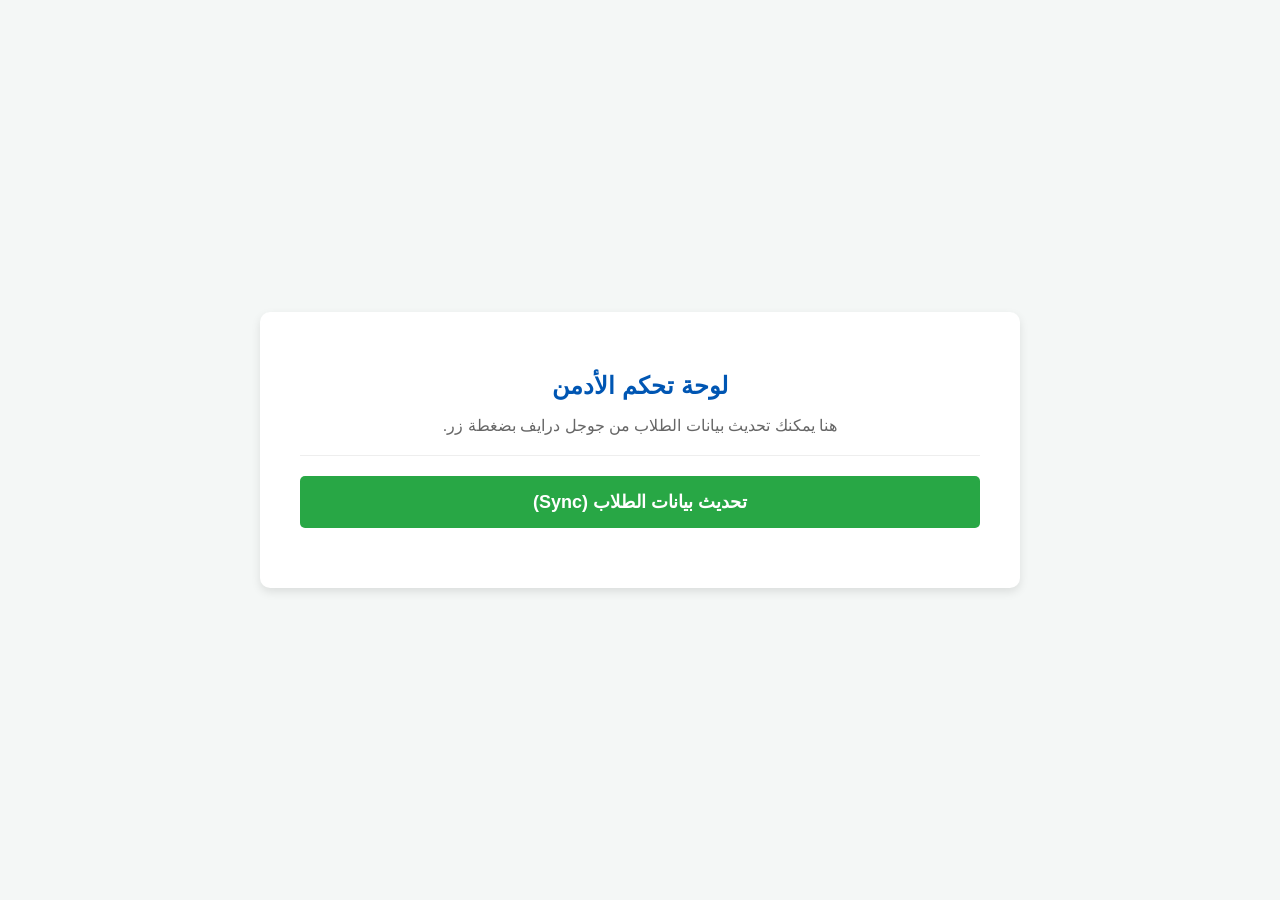
==== admin.html @ 7fe87dff "Add files via upload" ====
<!DOCTYPE html>
<html lang="ar" dir="rtl">
<head>
    <meta charset="UTF-8">
    <title>لوحة تحكم الأدمن</title>
    <link rel="stylesheet" href="style.css">
</head>
<body>
    <div class="screen active">
        <div class="login-box">
            <h2>لوحة تحكم الأدمن</h2>
            <p>هنا يمكنك تحديث بيانات الطلاب من جوجل درايف بضغطة زر.</p>
            <hr>
            <button onclick="syncData()" style="background-color: #28a745;">تحديث بيانات الطلاب (Sync)</button>
            <p id="status" style="margin-top: 20px; font-weight: bold;"></p>
        </div>
    </div>

    <script>
        // رابط دالة تحديث البيانات
        const SYNC_FUNCTION_URL = 'https://xylmdahldlkwvkjjjfdj.supabase.co/functions/v1/sync-students';

        async function syncData() {
            const status = document.getElementById('status');
            status.innerText = "جاري الاتصال بجوجل درايف واستيراد البيانات...";
            status.style.color = "blue";

            try {
                const response = await fetch(SYNC_FUNCTION_URL, {
                    method: 'POST',
                    headers: { 'Content-Type': 'application/json' }
                });
                const result = await response.json();

                if (response.ok) {
                    status.innerText = result.message;
                    status.style.color = "green";
                } else {
                    status.innerText = "خطأ: " + result.error;
                    status.style.color = "red";
                }
            } catch (error) {
                status.innerText = "حدث خطأ في الاتصال بالسيرفر.";
                status.style.color = "red";
            }
        }
    </script>
</body>
</html>
---- style.css ----
* { box-sizing: border-box; font-family: 'Segoe UI', Tahoma, Geneva, Verdana, sans-serif; }
body { margin: 0; padding: 0; background-color: #f4f7f6; display: flex; justify-content: center; align-items: center; min-height: 100vh; }

/* إخفاء وإظهار الشاشات */
.screen { display: none; width: 100%; max-width: 800px; padding: 20px; }
.screen.active { display: block; }

/* تصميم صندوق الدخول */
.login-box { background: white; padding: 40px; border-radius: 10px; box-shadow: 0 4px 10px rgba(0,0,0,0.1); text-align: center; }
.login-box h2 { color: #0056b3; margin-bottom: 5px; }
.login-box p { color: #666; }
.login-box hr { border: 0; height: 1px; background: #eee; margin: 20px 0; }
.login-box input { width: 100%; padding: 15px; margin: 15px 0; border: 1px solid #ccc; border-radius: 5px; font-size: 18px; text-align: center; }
.login-box button { width: 100%; padding: 15px; background-color: #0056b3; color: white; border: none; border-radius: 5px; font-size: 18px; cursor: pointer; font-weight: bold; }
.login-box button:hover { background-color: #004494; }

/* تصميم صفحة الخدمات */
.header { background: white; padding: 20px; border-radius: 10px; box-shadow: 0 4px 10px rgba(0,0,0,0.1); text-align: center; margin-bottom: 20px; }
.header h1 { color: #0056b3; margin-top: 0; }
.header h3 { margin: 5px 0; color: #333; }
.header h3 span { color: #28a745; }
.logout-btn { margin-top: 15px; padding: 8px 15px; background-color: #dc3545; color: white; border: none; border-radius: 5px; cursor: pointer; }
.logout-btn:hover { background-color: #c82333; }

.services-grid { display: grid; grid-template-columns: 1fr 1fr; gap: 20px; }
.service-card { background: white; padding: 30px; text-align: center; border-radius: 10px; text-decoration: none; color: #333; box-shadow: 0 4px 10px rgba(0,0,0,0.1); transition: 0.3s; border-right: 5px solid #0056b3; }
.service-card:hover { transform: translateY(-5px); box-shadow: 0 6px 15px rgba(0,0,0,0.15); }
.service-card h3 { color: #0056b3; margin-bottom: 10px; }

@media (max-width: 600px) { .services-grid { grid-template-columns: 1fr; } }
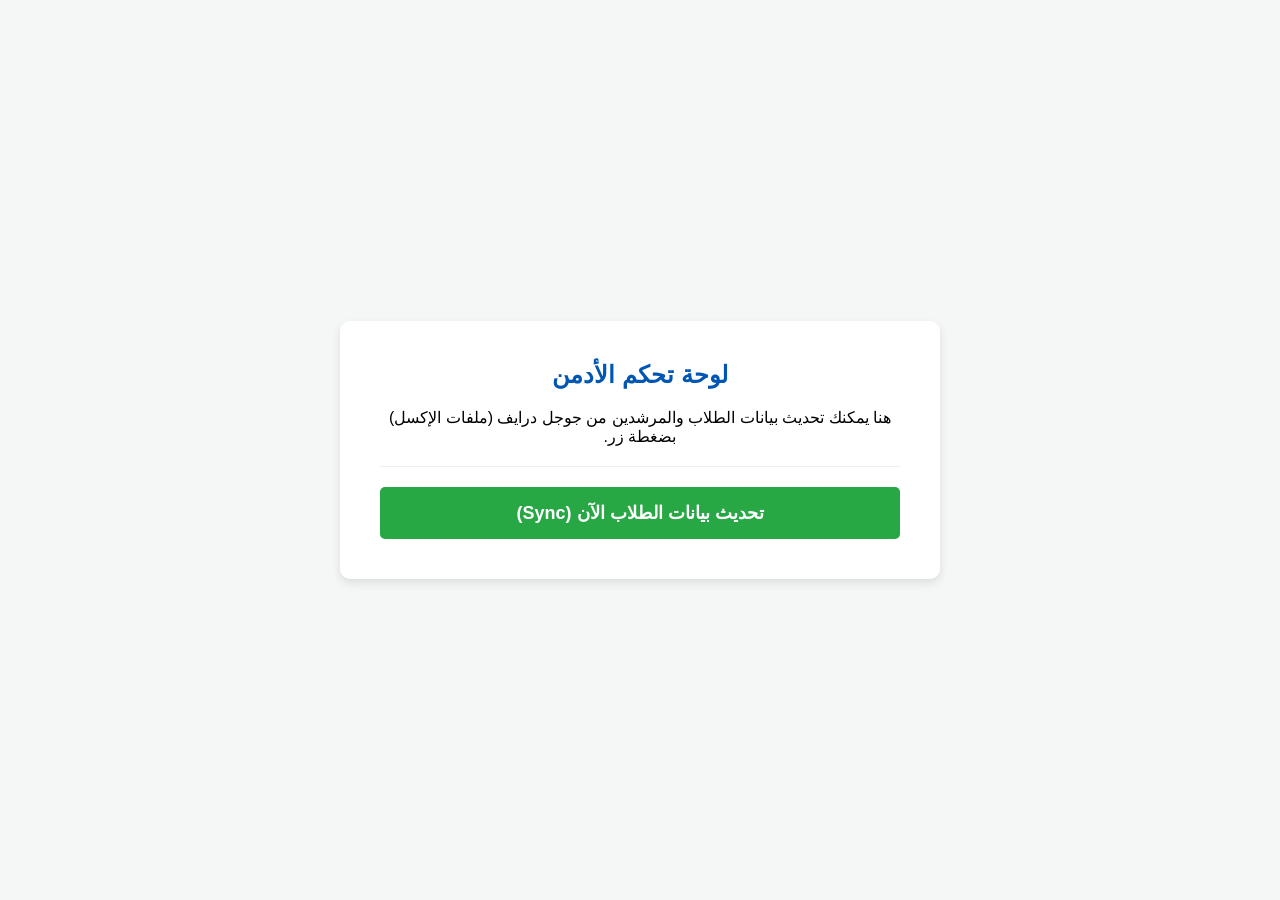
==== commit 66d5ba4b: "Update admin.html" ====
--- a/admin.html
+++ b/admin.html
@@ -2,48 +2,123 @@
 <html lang="ar" dir="rtl">
 <head>
     <meta charset="UTF-8">
+    <meta name="viewport" content="width=device-width, initial-scale=1.0">
     <title>لوحة تحكم الأدمن</title>
     <link rel="stylesheet" href="style.css">
+    <style>
+        /* تنسيقات إضافية خاصة بصفحة الأدمن */
+        .admin-card {
+            background: white;
+            padding: 40px;
+            border-radius: 10px;
+            box-shadow: 0 4px 10px rgba(0,0,0,0.1);
+            text-align: center;
+            max-width: 600px;
+            margin: 0 auto;
+        }
+        .admin-card h2 { color: #0056b3; margin-top: 0; }
+        .admin-card hr { border: 0; height: 1px; background: #eee; margin: 20px 0; }
+        .sync-btn {
+            width: 100%;
+            padding: 15px;
+            background-color: #28a745;
+            color: white;
+            border: none;
+            border-radius: 5px;
+            font-size: 18px;
+            font-weight: bold;
+            cursor: pointer;
+            transition: 0.3s;
+        }
+        .sync-btn:hover { background-color: #218838; }
+        .sync-btn:disabled { background-color: #6c757d; cursor: not-allowed; }
+        #status-message {
+            margin-top: 25px;
+            padding: 15px;
+            border-radius: 5px;
+            font-weight: bold;
+            display: none;
+            word-wrap: break-word;
+        }
+        .status-success { background-color: #d4edda; color: #155724; border: 1px solid #c3e6cb; }
+        .status-error { background-color: #f8d7da; color: #721c24; border: 1px solid #f5c6cb; }
+        .status-loading { background-color: #cce5ff; color: #004085; border: 1px solid #b8daff; }
+    </style>
 </head>
 <body>
-    <div class="screen active">
-        <div class="login-box">
+
+    <!-- شاشة لوحة التحكم -->
+    <div class="screen active" style="display: flex; justify-content: center; align-items: center; min-height: 100vh;">
+        <div class="admin-card">
             <h2>لوحة تحكم الأدمن</h2>
-            <p>هنا يمكنك تحديث بيانات الطلاب من جوجل درايف بضغطة زر.</p>
+            <p>هنا يمكنك تحديث بيانات الطلاب والمرشدين من جوجل درايف (ملفات الإكسل) بضغطة زر.</p>
             <hr>
-            <button onclick="syncData()" style="background-color: #28a745;">تحديث بيانات الطلاب (Sync)</button>
-            <p id="status" style="margin-top: 20px; font-weight: bold;"></p>
+            
+            <button id="sync-btn" class="sync-btn" onclick="syncData()">
+                تحديث بيانات الطلاب الآن (Sync)
+            </button>
+            
+            <!-- مكان ظهور رسائل النجاح أو الخطأ -->
+            <div id="status-message"></div>
         </div>
     </div>
 
     <script>
-        // رابط دالة تحديث البيانات
+        // رابط دالة تحديث البيانات الخاصة بك في Supabase
         const SYNC_FUNCTION_URL = 'https://xylmdahldlkwvkjjjfdj.supabase.co/functions/v1/sync-students';
 
         async function syncData() {
-            const status = document.getElementById('status');
-            status.innerText = "جاري الاتصال بجوجل درايف واستيراد البيانات...";
-            status.style.color = "blue";
+            const statusDiv = document.getElementById('status-message');
+            const btn = document.getElementById('sync-btn');
+
+            // إظهار حالة التحميل وتعطيل الزر
+            statusDiv.style.display = 'block';
+            statusDiv.className = 'status-loading';
+            statusDiv.innerHTML = '⏳ جاري الاتصال بجوجل درايف وقراءة البيانات...<br><span style="font-size:14px; font-weight:normal;">(قد تستغرق العملية من 10 إلى 30 ثانية)</span>';
+            
+            btn.disabled = true;
+            btn.innerText = 'جاري التحديث...';
 
             try {
                 const response = await fetch(SYNC_FUNCTION_URL, {
                     method: 'POST',
-                    headers: { 'Content-Type': 'application/json' }
+                    headers: {
+                        'Content-Type': 'application/json'
+                    }
                 });
-                const result = await response.json();
+
+                // نقرأ النص أولاً لتفادي خطأ if the server returns HTML instead of JSON
+                const textResponse = await response.text();
+                let result;
+
+                try {
+                    // محاولة تحويل النص إلى JSON
+                    result = JSON.parse(textResponse);
+                } catch (e) {
+                    // إذا فشل التحويل، فهذا يعني أن السيرفر أرجع خطأ نصي أو صفحة HTML
+                    result = { error: textResponse };
+                }
 
                 if (response.ok) {
-                    status.innerText = result.message;
-                    status.style.color = "green";
+                    // نجاح العملية
+                    statusDiv.className = 'status-success';
+                    statusDiv.innerHTML = '✅ ' + (result.message || 'تم تحديث البيانات بنجاح!');
                 } else {
-                    status.innerText = "خطأ: " + result.error;
-                    status.style.color = "red";
+                    // فشل العملية (خطأ من السيرفر أو من الدالة)
+                    statusDiv.className = 'status-error';
+                    statusDiv.innerHTML = '❌ خطأ: ' + (result.error || result.message || 'حدث خطأ غير معروف أثناء جلب البيانات.');
                 }
+
             } catch (error) {
-                status.innerText = "حدث خطأ في الاتصال بالسيرفر.";
-                status.style.color = "red";
+                // خطأ في الاتصال بالشبكة
+                statusDiv.className = 'status-error';
+                statusDiv.innerHTML = '❌ خطأ في الاتصال بالسيرفر: ' + error.message;
+            } finally {
+                // إعادة الزر إلى حالته الطبيعية في كل الأحوال
+                btn.disabled = false;
+                btn.innerText = 'تحديث بيانات الطلاب الآن (Sync)';
             }
         }
     </script>
 </body>
-</html>+</html>
--- a/style.css
+++ b/style.css
@@ -27,4 +27,17 @@
 .service-card:hover { transform: translateY(-5px); box-shadow: 0 6px 15px rgba(0,0,0,0.15); }
 .service-card h3 { color: #0056b3; margin-bottom: 10px; }
 
-@media (max-width: 600px) { .services-grid { grid-template-columns: 1fr; } }+@media (max-width: 600px) { .services-grid { grid-template-columns: 1fr; } }
+.back-btn {
+    width: auto !important;
+    padding: 10px 20px !important;
+    background-color: #0056b3 !important;
+    color: white;
+    border: none;
+    border-radius: 5px;
+    cursor: pointer;
+    margin-top: 10px;
+    font-size: 14px;
+}
+.back-btn:hover { background-color: #004494 !important; }
+.service-card { cursor: pointer; }
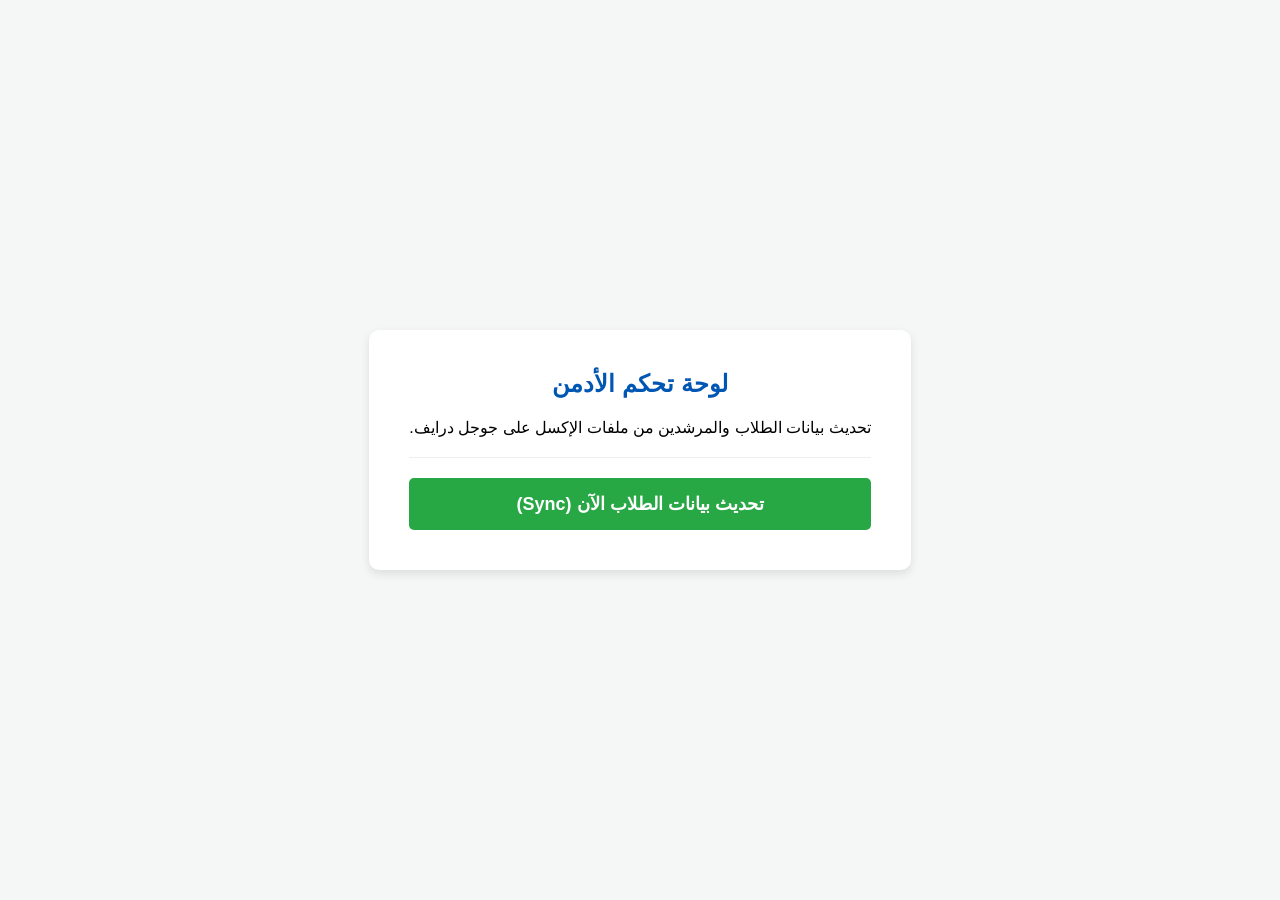
==== commit ca6b002f: "Update admin.html" ====
--- a/admin.html
+++ b/admin.html
@@ -6,7 +6,6 @@
     <title>لوحة تحكم الأدمن</title>
     <link rel="stylesheet" href="style.css">
     <style>
-        /* تنسيقات إضافية خاصة بصفحة الأدمن */
         .admin-card {
             background: white;
             padding: 40px;
@@ -19,26 +18,14 @@
         .admin-card h2 { color: #0056b3; margin-top: 0; }
         .admin-card hr { border: 0; height: 1px; background: #eee; margin: 20px 0; }
         .sync-btn {
-            width: 100%;
-            padding: 15px;
-            background-color: #28a745;
-            color: white;
-            border: none;
-            border-radius: 5px;
-            font-size: 18px;
-            font-weight: bold;
-            cursor: pointer;
-            transition: 0.3s;
+            width: 100%; padding: 15px; background-color: #28a745; color: white;
+            border: none; border-radius: 5px; font-size: 18px; font-weight: bold; cursor: pointer; transition: 0.3s;
         }
         .sync-btn:hover { background-color: #218838; }
         .sync-btn:disabled { background-color: #6c757d; cursor: not-allowed; }
         #status-message {
-            margin-top: 25px;
-            padding: 15px;
-            border-radius: 5px;
-            font-weight: bold;
-            display: none;
-            word-wrap: break-word;
+            margin-top: 25px; padding: 15px; border-radius: 5px;
+            font-weight: bold; display: none; word-wrap: break-word;
         }
         .status-success { background-color: #d4edda; color: #155724; border: 1px solid #c3e6cb; }
         .status-error { background-color: #f8d7da; color: #721c24; border: 1px solid #f5c6cb; }
@@ -47,31 +34,27 @@
 </head>
 <body>
 
-    <!-- شاشة لوحة التحكم -->
-    <div class="screen active" style="display: flex; justify-content: center; align-items: center; min-height: 100vh;">
+    <div class="screen active" style="display: flex; justify-content: center; align-items: center; min-height: 100vh; width: 100%;">
         <div class="admin-card">
             <h2>لوحة تحكم الأدمن</h2>
-            <p>هنا يمكنك تحديث بيانات الطلاب والمرشدين من جوجل درايف (ملفات الإكسل) بضغطة زر.</p>
+            <p>تحديث بيانات الطلاب والمرشدين من ملفات الإكسل على جوجل درايف.</p>
             <hr>
             
             <button id="sync-btn" class="sync-btn" onclick="syncData()">
                 تحديث بيانات الطلاب الآن (Sync)
             </button>
             
-            <!-- مكان ظهور رسائل النجاح أو الخطأ -->
             <div id="status-message"></div>
         </div>
     </div>
 
     <script>
-        // رابط دالة تحديث البيانات الخاصة بك في Supabase
         const SYNC_FUNCTION_URL = 'https://xylmdahldlkwvkjjjfdj.supabase.co/functions/v1/sync-students';
 
         async function syncData() {
             const statusDiv = document.getElementById('status-message');
             const btn = document.getElementById('sync-btn');
 
-            // إظهار حالة التحميل وتعطيل الزر
             statusDiv.style.display = 'block';
             statusDiv.className = 'status-loading';
             statusDiv.innerHTML = '⏳ جاري الاتصال بجوجل درايف وقراءة البيانات...<br><span style="font-size:14px; font-weight:normal;">(قد تستغرق العملية من 10 إلى 30 ثانية)</span>';
@@ -82,39 +65,25 @@
             try {
                 const response = await fetch(SYNC_FUNCTION_URL, {
                     method: 'POST',
-                    headers: {
-                        'Content-Type': 'application/json'
-                    }
+                    headers: { 'Content-Type': 'application/json' }
                 });
 
-                // نقرأ النص أولاً لتفادي خطأ if the server returns HTML instead of JSON
                 const textResponse = await response.text();
                 let result;
-
-                try {
-                    // محاولة تحويل النص إلى JSON
-                    result = JSON.parse(textResponse);
-                } catch (e) {
-                    // إذا فشل التحويل، فهذا يعني أن السيرفر أرجع خطأ نصي أو صفحة HTML
-                    result = { error: textResponse };
-                }
+                try { result = JSON.parse(textResponse); } catch (e) { result = { error: textResponse }; }
 
                 if (response.ok) {
-                    // نجاح العملية
                     statusDiv.className = 'status-success';
                     statusDiv.innerHTML = '✅ ' + (result.message || 'تم تحديث البيانات بنجاح!');
                 } else {
-                    // فشل العملية (خطأ من السيرفر أو من الدالة)
                     statusDiv.className = 'status-error';
-                    statusDiv.innerHTML = '❌ خطأ: ' + (result.error || result.message || 'حدث خطأ غير معروف أثناء جلب البيانات.');
+                    statusDiv.innerHTML = '❌ خطأ: ' + (result.error || result.message || 'حدث خطأ غير معروف.');
                 }
 
             } catch (error) {
-                // خطأ في الاتصال بالشبكة
                 statusDiv.className = 'status-error';
                 statusDiv.innerHTML = '❌ خطأ في الاتصال بالسيرفر: ' + error.message;
             } finally {
-                // إعادة الزر إلى حالته الطبيعية في كل الأحوال
                 btn.disabled = false;
                 btn.innerText = 'تحديث بيانات الطلاب الآن (Sync)';
             }
--- a/style.css
+++ b/style.css
@@ -1,5 +1,9 @@
 * { box-sizing: border-box; font-family: 'Segoe UI', Tahoma, Geneva, Verdana, sans-serif; }
-body { margin: 0; padding: 0; background-color: #f4f7f6; display: flex; justify-content: center; align-items: center; min-height: 100vh; }
+body { 
+    margin: 0; padding: 0; background-color: #f4f7f6; 
+    display: flex; justify-content: center; align-items: center; min-height: 100vh; 
+    background-size: cover; background-position: center; background-attachment: fixed;
+}
 
 /* إخفاء وإظهار الشاشات */
 .screen { display: none; width: 100%; max-width: 800px; padding: 20px; }
@@ -9,35 +13,21 @@
 .login-box { background: white; padding: 40px; border-radius: 10px; box-shadow: 0 4px 10px rgba(0,0,0,0.1); text-align: center; }
 .login-box h2 { color: #0056b3; margin-bottom: 5px; }
 .login-box p { color: #666; }
-.login-box hr { border: 0; height: 1px; background: #eee; margin: 20px 0; }
-.login-box input { width: 100%; padding: 15px; margin: 15px 0; border: 1px solid #ccc; border-radius: 5px; font-size: 18px; text-align: center; }
-.login-box button { width: 100%; padding: 15px; background-color: #0056b3; color: white; border: none; border-radius: 5px; font-size: 18px; cursor: pointer; font-weight: bold; }
+.login-box input { width: 100%; padding: 15px; margin: 15px 0; border: 1px solid #ccc; border-radius: 5px; font-size: 18px; text-align: center; letter-spacing: 2px; }
+.login-box button { width: 100%; padding: 15px; background-color: #0056b3; color: white; border: none; border-radius: 5px; font-size: 18px; cursor: pointer; font-weight: bold; transition: 0.3s; }
 .login-box button:hover { background-color: #004494; }
+.back-btn { background-color: #6c757d !important; margin-top: 10px; font-size: 16px !important; }
+.back-btn:hover { background-color: #5a6268 !important; }
 
-/* تصميم صفحة الخدمات */
+/* تصميم صفحة الخدمات والبيانات */
 .header { background: white; padding: 20px; border-radius: 10px; box-shadow: 0 4px 10px rgba(0,0,0,0.1); text-align: center; margin-bottom: 20px; }
 .header h1 { color: #0056b3; margin-top: 0; }
 .header h3 { margin: 5px 0; color: #333; }
-.header h3 span { color: #28a745; }
-.logout-btn { margin-top: 15px; padding: 8px 15px; background-color: #dc3545; color: white; border: none; border-radius: 5px; cursor: pointer; }
-.logout-btn:hover { background-color: #c82333; }
 
-.services-grid { display: grid; grid-template-columns: 1fr 1fr; gap: 20px; }
-.service-card { background: white; padding: 30px; text-align: center; border-radius: 10px; text-decoration: none; color: #333; box-shadow: 0 4px 10px rgba(0,0,0,0.1); transition: 0.3s; border-right: 5px solid #0056b3; }
+.services-grid { display: grid; grid-template-columns: 1fr 1fr 1fr; gap: 20px; }
+.service-card { background: white; padding: 30px 15px; text-align: center; border-radius: 10px; text-decoration: none; color: #333; box-shadow: 0 4px 10px rgba(0,0,0,0.1); transition: 0.3s; border-bottom: 5px solid #0056b3; cursor: pointer; }
 .service-card:hover { transform: translateY(-5px); box-shadow: 0 6px 15px rgba(0,0,0,0.15); }
-.service-card h3 { color: #0056b3; margin-bottom: 10px; }
+.service-card h3 { color: #0056b3; margin-bottom: 10px; font-size: 18px; }
+.service-card p { font-size: 14px; color: #666; }
 
-@media (max-width: 600px) { .services-grid { grid-template-columns: 1fr; } }
-.back-btn {
-    width: auto !important;
-    padding: 10px 20px !important;
-    background-color: #0056b3 !important;
-    color: white;
-    border: none;
-    border-radius: 5px;
-    cursor: pointer;
-    margin-top: 10px;
-    font-size: 14px;
-}
-.back-btn:hover { background-color: #004494 !important; }
-.service-card { cursor: pointer; }
+@media (max-width: 768px) { .services-grid { grid-template-columns: 1fr; } }
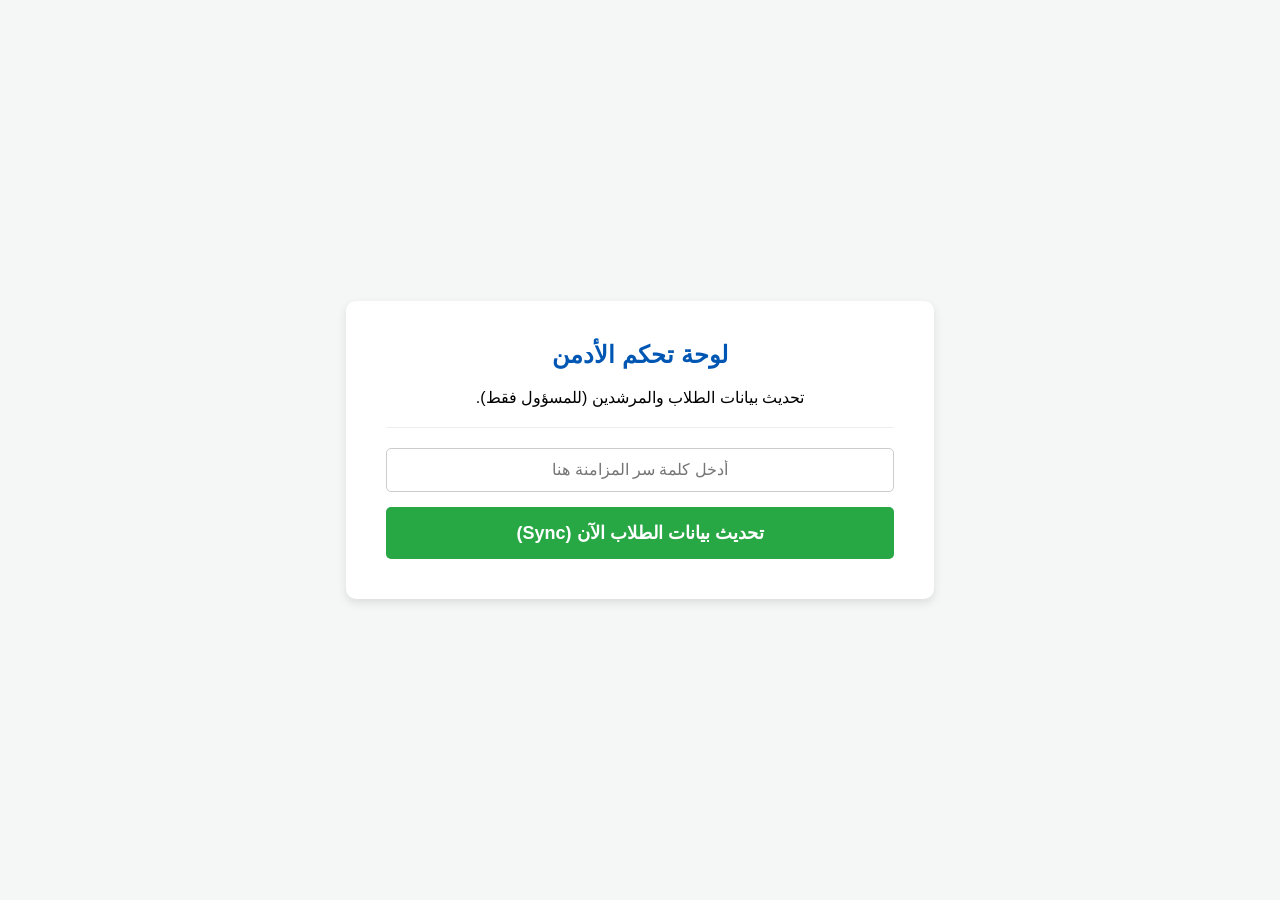
==== commit 6cfecae9: "Update admin.html" ====
--- a/admin.html
+++ b/admin.html
@@ -6,27 +6,14 @@
     <title>لوحة تحكم الأدمن</title>
     <link rel="stylesheet" href="style.css">
     <style>
-        .admin-card {
-            background: white;
-            padding: 40px;
-            border-radius: 10px;
-            box-shadow: 0 4px 10px rgba(0,0,0,0.1);
-            text-align: center;
-            max-width: 600px;
-            margin: 0 auto;
-        }
+        .admin-card { background: white; padding: 40px; border-radius: 10px; box-shadow: 0 4px 10px rgba(0,0,0,0.1); text-align: center; max-width: 600px; margin: 0 auto; }
         .admin-card h2 { color: #0056b3; margin-top: 0; }
         .admin-card hr { border: 0; height: 1px; background: #eee; margin: 20px 0; }
-        .sync-btn {
-            width: 100%; padding: 15px; background-color: #28a745; color: white;
-            border: none; border-radius: 5px; font-size: 18px; font-weight: bold; cursor: pointer; transition: 0.3s;
-        }
+        .admin-card input[type="password"] { width: 100%; padding: 12px; margin-bottom: 15px; border: 1px solid #ccc; border-radius: 5px; font-size: 16px; text-align: center; }
+        .sync-btn { width: 100%; padding: 15px; background-color: #28a745; color: white; border: none; border-radius: 5px; font-size: 18px; font-weight: bold; cursor: pointer; transition: 0.3s; }
         .sync-btn:hover { background-color: #218838; }
         .sync-btn:disabled { background-color: #6c757d; cursor: not-allowed; }
-        #status-message {
-            margin-top: 25px; padding: 15px; border-radius: 5px;
-            font-weight: bold; display: none; word-wrap: break-word;
-        }
+        #status-message { margin-top: 25px; padding: 15px; border-radius: 5px; font-weight: bold; display: none; word-wrap: break-word; }
         .status-success { background-color: #d4edda; color: #155724; border: 1px solid #c3e6cb; }
         .status-error { background-color: #f8d7da; color: #721c24; border: 1px solid #f5c6cb; }
         .status-loading { background-color: #cce5ff; color: #004085; border: 1px solid #b8daff; }
@@ -37,8 +24,11 @@
     <div class="screen active" style="display: flex; justify-content: center; align-items: center; min-height: 100vh; width: 100%;">
         <div class="admin-card">
             <h2>لوحة تحكم الأدمن</h2>
-            <p>تحديث بيانات الطلاب والمرشدين من ملفات الإكسل على جوجل درايف.</p>
+            <p>تحديث بيانات الطلاب والمرشدين (للمسؤول فقط).</p>
             <hr>
+            
+            <!-- حقل إدخال كلمة السر -->
+            <input type="password" id="admin-key-input" placeholder="أدخل كلمة سر المزامنة هنا">
             
             <button id="sync-btn" class="sync-btn" onclick="syncData()">
                 تحديث بيانات الطلاب الآن (Sync)
@@ -54,10 +44,18 @@
         async function syncData() {
             const statusDiv = document.getElementById('status-message');
             const btn = document.getElementById('sync-btn');
+            const adminKey = document.getElementById('admin-key-input').value;
+
+            if (!adminKey) {
+                statusDiv.style.display = 'block';
+                statusDiv.className = 'status-error';
+                statusDiv.innerHTML = '❌ يرجى إدخال كلمة السر أولاً!';
+                return;
+            }
 
             statusDiv.style.display = 'block';
             statusDiv.className = 'status-loading';
-            statusDiv.innerHTML = '⏳ جاري الاتصال بجوجل درايف وقراءة البيانات...<br><span style="font-size:14px; font-weight:normal;">(قد تستغرق العملية من 10 إلى 30 ثانية)</span>';
+            statusDiv.innerHTML = '⏳ جاري التحقق وتحديث البيانات...<br><span style="font-size:14px; font-weight:normal;">(قد تستغرق العملية من 10 إلى 30 ثانية)</span>';
             
             btn.disabled = true;
             btn.innerText = 'جاري التحديث...';
@@ -65,7 +63,10 @@
             try {
                 const response = await fetch(SYNC_FUNCTION_URL, {
                     method: 'POST',
-                    headers: { 'Content-Type': 'application/json' }
+                    headers: { 
+                        'Content-Type': 'application/json',
+                        'x-admin-key': adminKey // إرسال كلمة السر للسيرفر
+                    }
                 });
 
                 const textResponse = await response.text();
@@ -74,15 +75,15 @@
 
                 if (response.ok) {
                     statusDiv.className = 'status-success';
-                    statusDiv.innerHTML = '✅ ' + (result.message || 'تم تحديث البيانات بنجاح!');
+                    statusDiv.innerHTML = '✅ ' + (result.message || 'تم التحديث بنجاح!');
                 } else {
                     statusDiv.className = 'status-error';
-                    statusDiv.innerHTML = '❌ خطأ: ' + (result.error || result.message || 'حدث خطأ غير معروف.');
+                    statusDiv.innerHTML = '❌ خطأ: ' + (result.error || 'كلمة السر غير صحيحة أو حدث خطأ.');
                 }
 
             } catch (error) {
                 statusDiv.className = 'status-error';
-                statusDiv.innerHTML = '❌ خطأ في الاتصال بالسيرفر: ' + error.message;
+                statusDiv.innerHTML = '❌ خطأ في الاتصال: ' + error.message;
             } finally {
                 btn.disabled = false;
                 btn.innerText = 'تحديث بيانات الطلاب الآن (Sync)';
